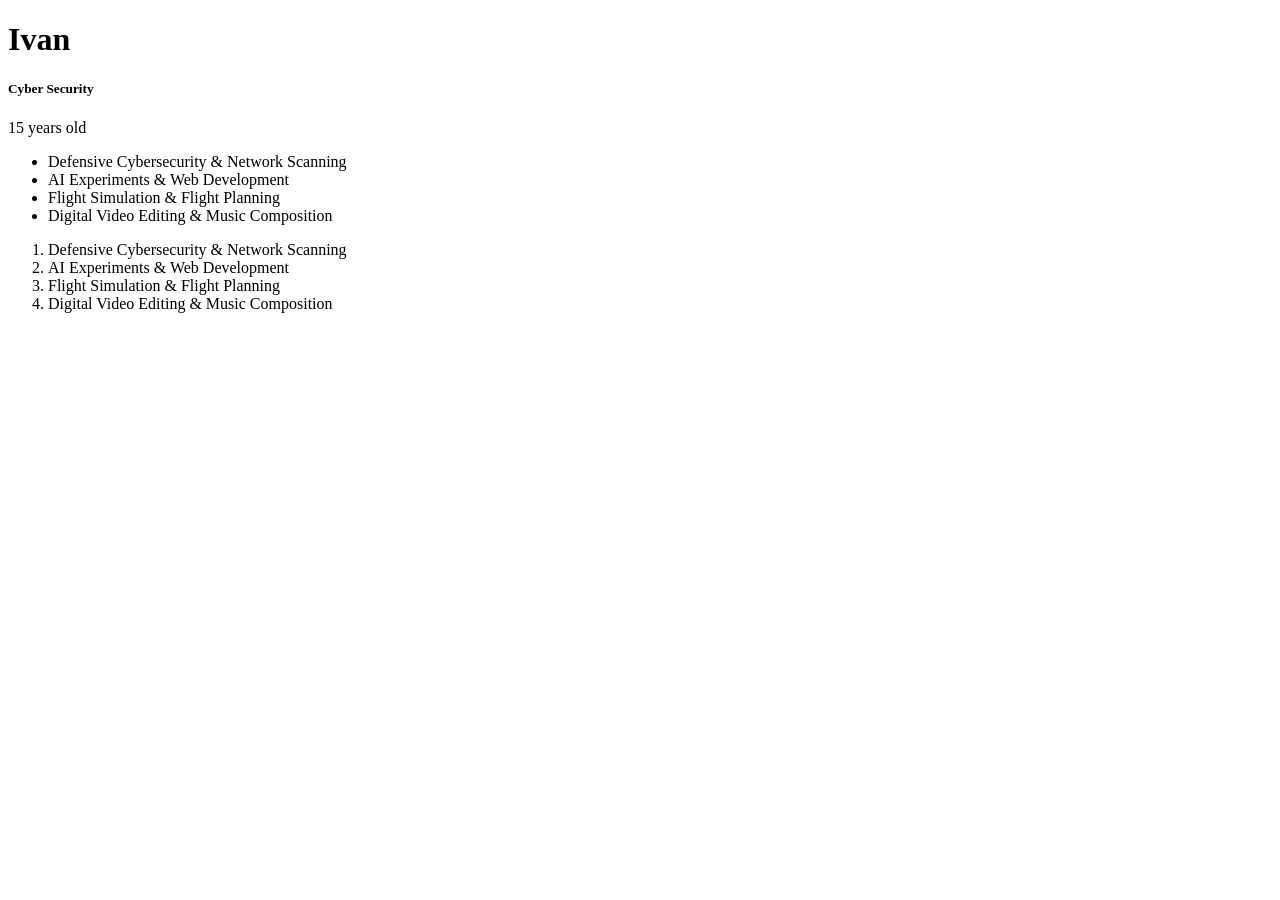
==== index.html @ 93fe55d6 "h" ====
<!DOCTYPE html>
<html>
    <head>
        <title>Ivan</title>
    </head>
    <body>
        <h1>Ivan</h1>
        <h5>Cyber Security</h5>
        <p>15 years old</p>
        
        <!-- lists unordered list-->
        <ul>
            <li>Defensive Cybersecurity & Network Scanning</li>
            <li>AI Experiments & Web Development</li>
            <li>Flight Simulation & Flight Planning</li>
            <li>Digital Video Editing & Music Composition</li>
        </ul>

        <ol>
            <li>Defensive Cybersecurity & Network Scanning</li>
            <li>AI Experiments & Web Development</li>
            <li>Flight Simulation & Flight Planning</li>
            <li>Digital Video Editing & Music Composition</li>
        </ol>
    </body>
<html>
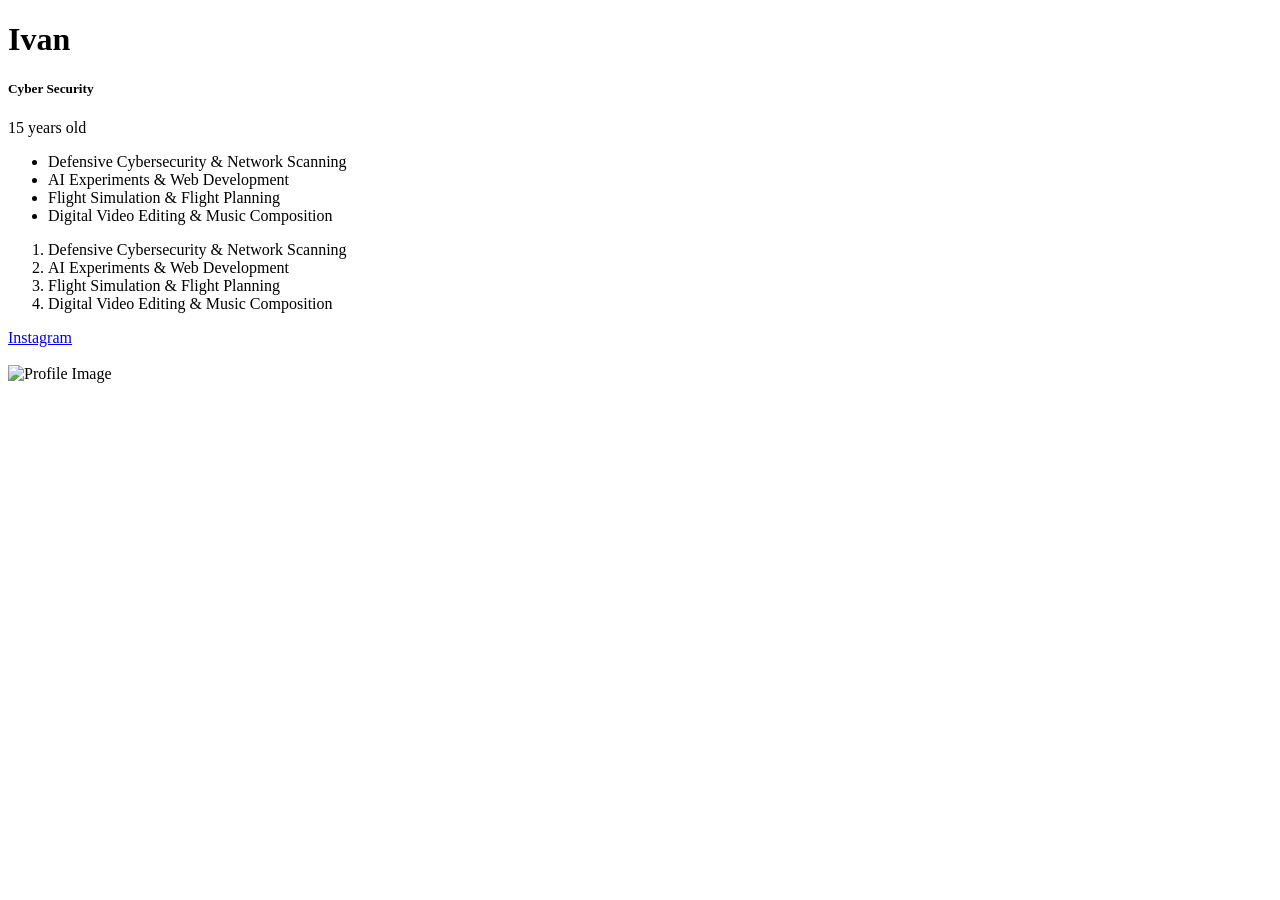
==== commit 2012bdf0: "h" ====
--- a/index.html
+++ b/index.html
@@ -23,4 +23,13 @@
             <li>Digital Video Editing & Music Composition</li>
         </ol>
     </body>
-<html>+</html>
+<!-- anchor -->
+        <a href="https://www.instagram.com/">Instagram</a>
+
+        <br><br>
+
+        <!-- images -->
+        <img src="https://plus.unsplash.com/premium_photo-1683195783255-931c2ffb7505?auto=format&fit=crop&ixlib=rb-4.1.0&ixid=M3wxMjA3fDB8MHxwaG90by1wYWdlfHx8fGVufDB8fHx8fA%3D%3D" alt="Profile Image" width="300" height="auto">
+    </body>
+</html>
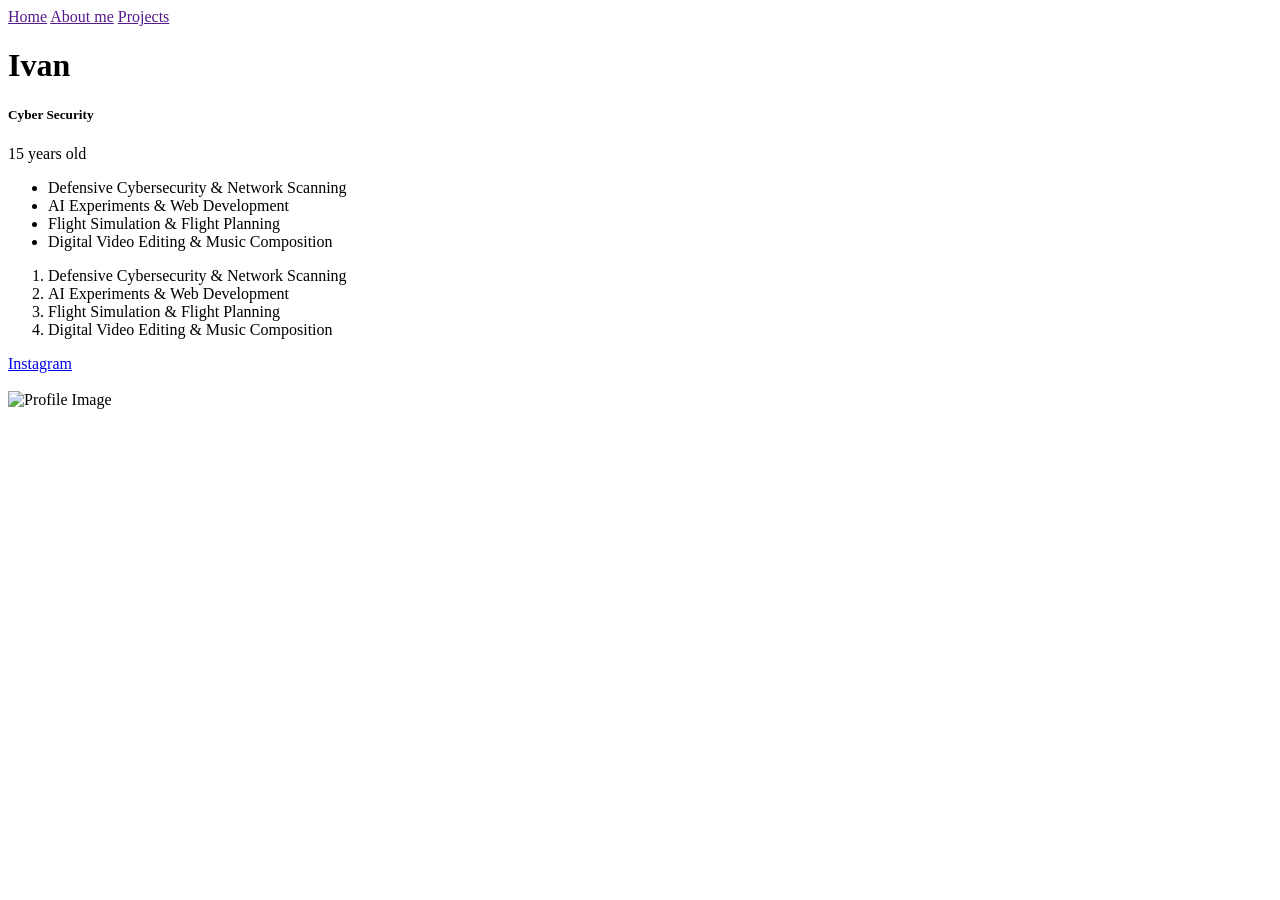
==== commit cb8586de: "h" ====
--- a/index.html
+++ b/index.html
@@ -4,6 +4,11 @@
         <title>Ivan</title>
     </head>
     <body>
+     <div>
+            <a href="">Home</a>
+            <a href="">About me</a>
+            <a href="">Projects</a>
+        </div>    
         <h1>Ivan</h1>
         <h5>Cyber Security</h5>
         <p>15 years old</p>
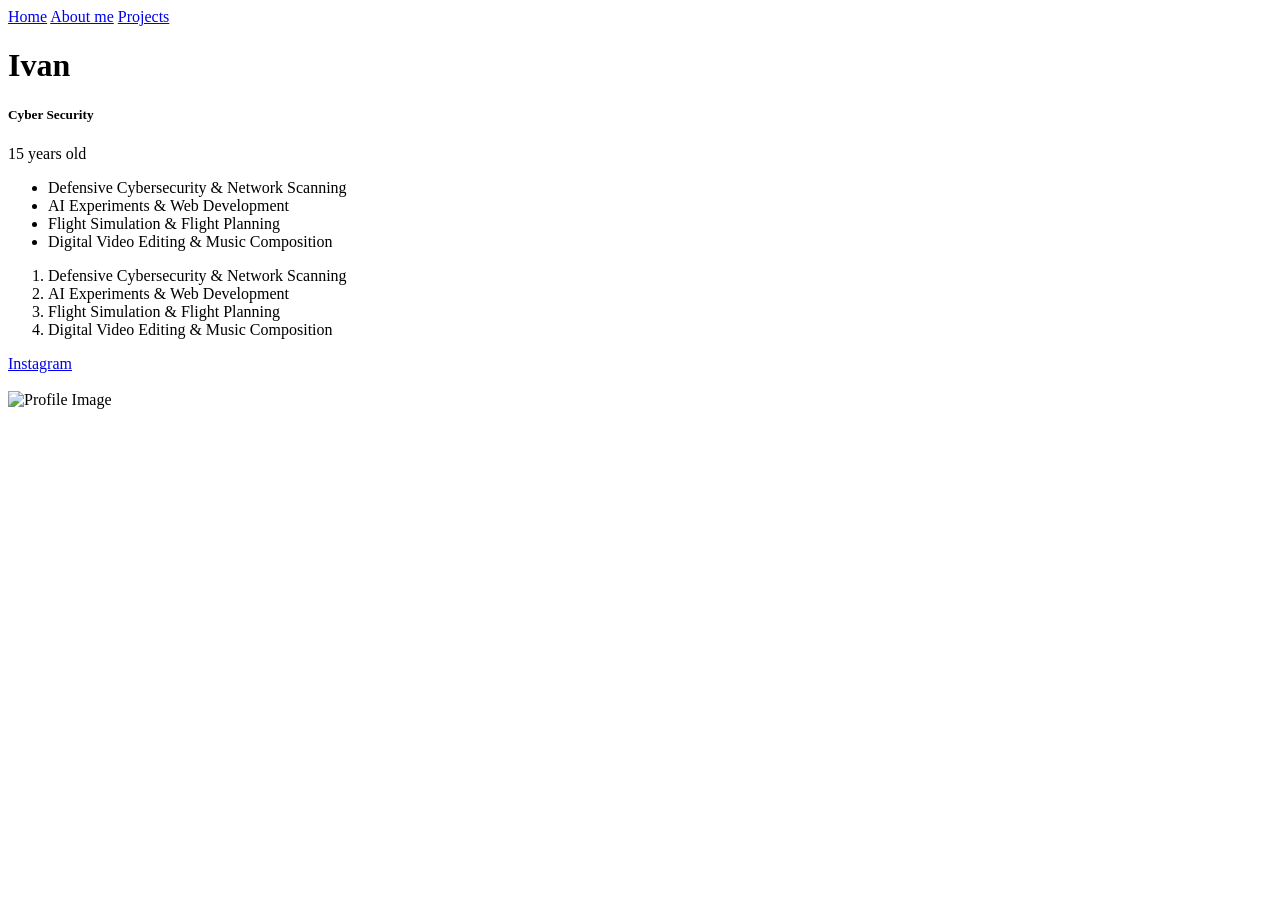
==== commit 3b620a5e: "h" ====
--- a/index.html
+++ b/index.html
@@ -5,9 +5,9 @@
     </head>
     <body>
      <div>
-            <a href="">Home</a>
-            <a href="">About me</a>
-            <a href="">Projects</a>
+            <a href="index.html">Home</a>
+            <a href="about.html">About me</a>
+            <a href="project.html">Projects</a>
         </div>    
         <h1>Ivan</h1>
         <h5>Cyber Security</h5>
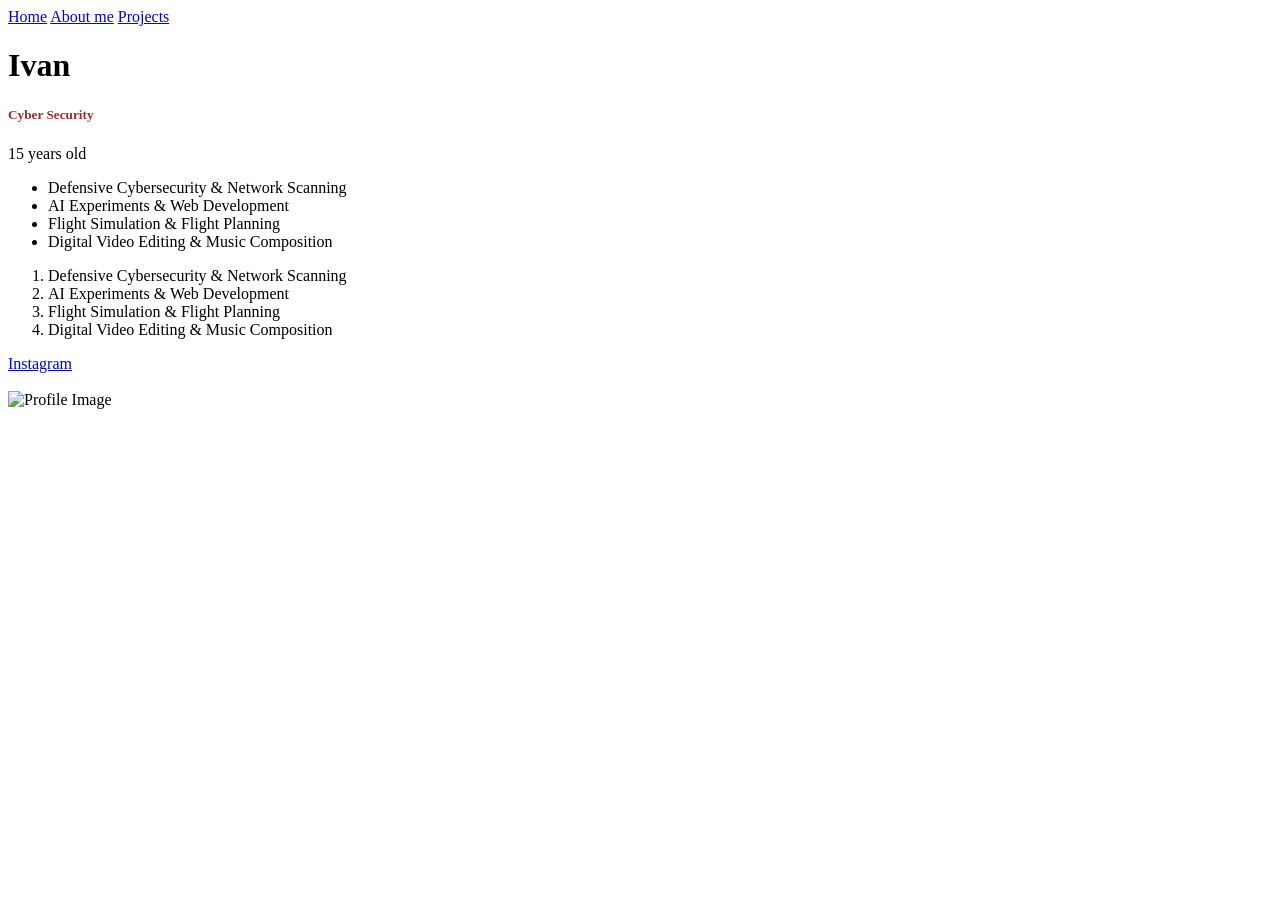
==== commit 8f03f0df: "connect and test css" ====
--- a/index.html
+++ b/index.html
@@ -2,13 +2,14 @@
 <html>
     <head>
         <title>Ivan</title>
+        <link rel="stylesheet" href="./style.css">
     </head>
     <body>
      <div>
             <a href="index.html">Home</a>
             <a href="about.html">About me</a>
             <a href="project.html">Projects</a>
-        </div>    
+     </div>    
         <h1>Ivan</h1>
         <h5>Cyber Security</h5>
         <p>15 years old</p>
--- a/style.css
+++ b/style.css
@@ -0,0 +1,3 @@
+h5{
+     color: brown;
+}
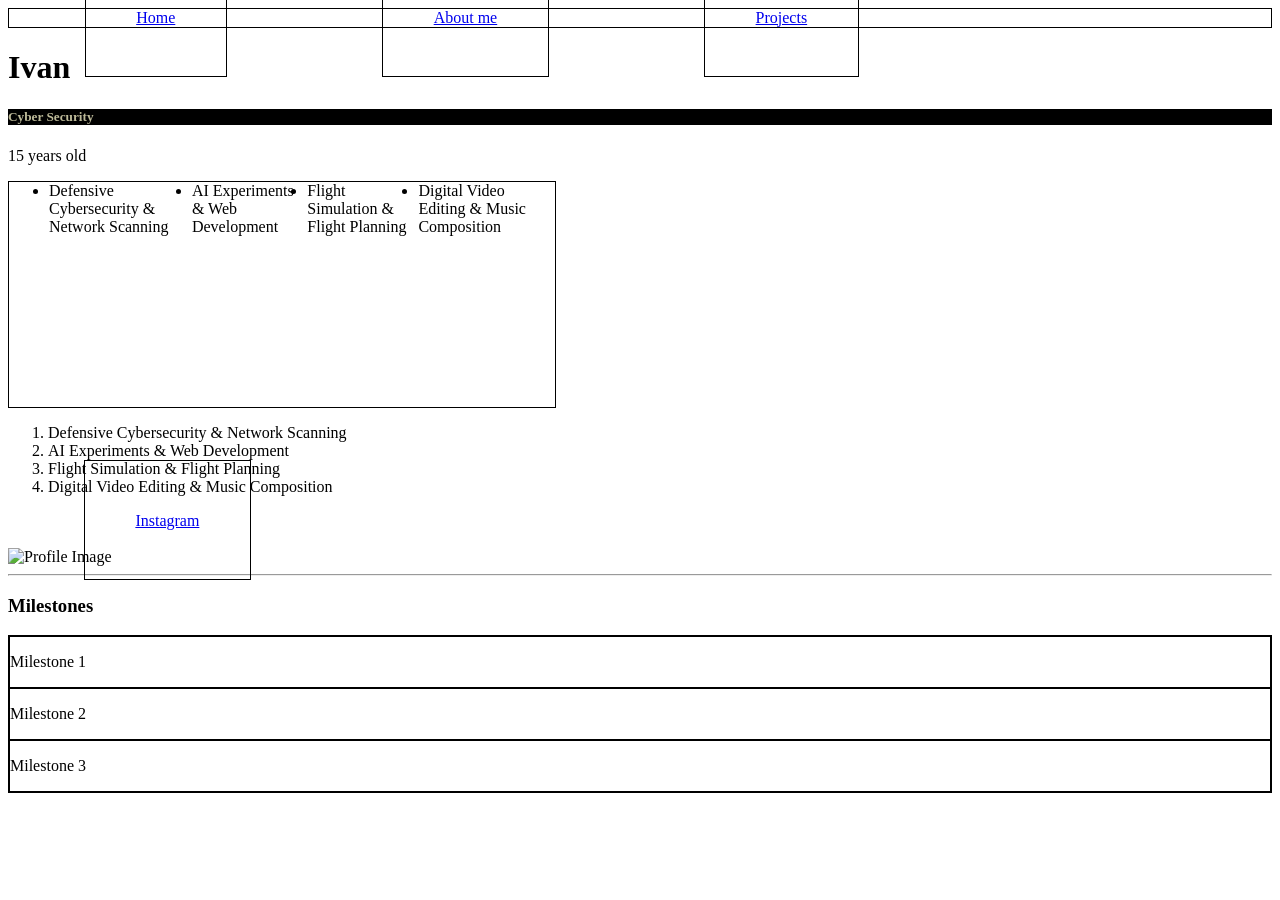
==== commit 6ff5c5af: "H" ====
--- a/index.html
+++ b/index.html
@@ -38,4 +38,23 @@
         <!-- images -->
         <img src="https://plus.unsplash.com/premium_photo-1683195783255-931c2ffb7505?auto=format&fit=crop&ixlib=rb-4.1.0&ixid=M3wxMjA3fDB8MHxwaG90by1wYWdlfHx8fGVufDB8fHx8fA%3D%3D" alt="Profile Image" width="300" height="auto">
     </body>
-</html>+</html>
+
+<!-- Divider between sections -->
+<hr>
+
+<!-- Milestones Section -->
+<section id="part3">
+  <h3>Milestones</h3>
+  <div id="milecount">
+    <div class="milestone">
+      <p>Milestone 1</p>
+    </div>
+    <div class="milestone">
+      <p>Milestone 2</p>
+    </div>
+    <div class="milestone">
+      <p>Milestone 3</p>
+    </div>
+  </div>
+</section>
--- a/style.css
+++ b/style.css
@@ -1,3 +1,21 @@
 h5{
-     color: brown;
+    color: #BDBA99;
+    background-color: black;
 }
+
+div{
+    border: solid black 1px;
+}
+a{
+    border: solid black 1px; 
+    padding: 4%;
+    margin: 6%;
+}
+
+ul {
+  display: flex;
+  justify-content: space-between;
+  width: 40%;
+  height: 25vh;
+  border: solid black 1px;
+}
